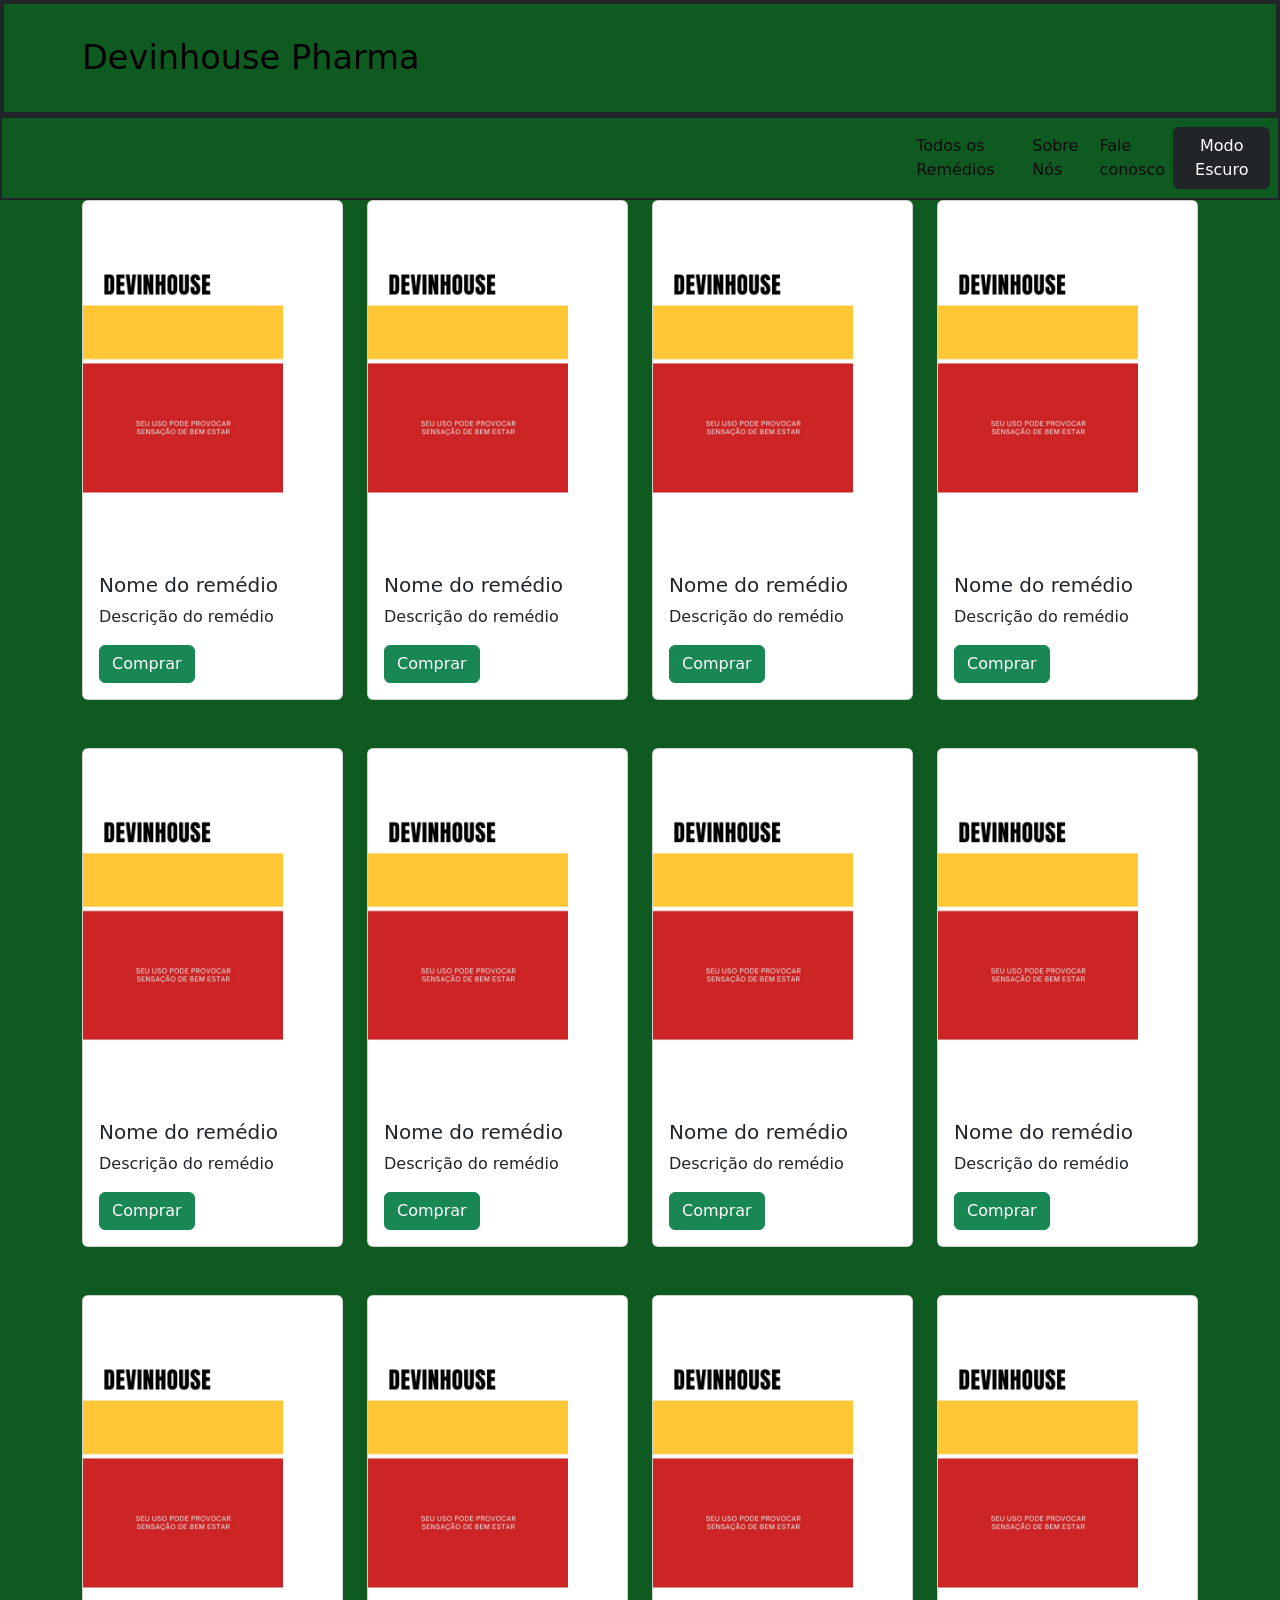
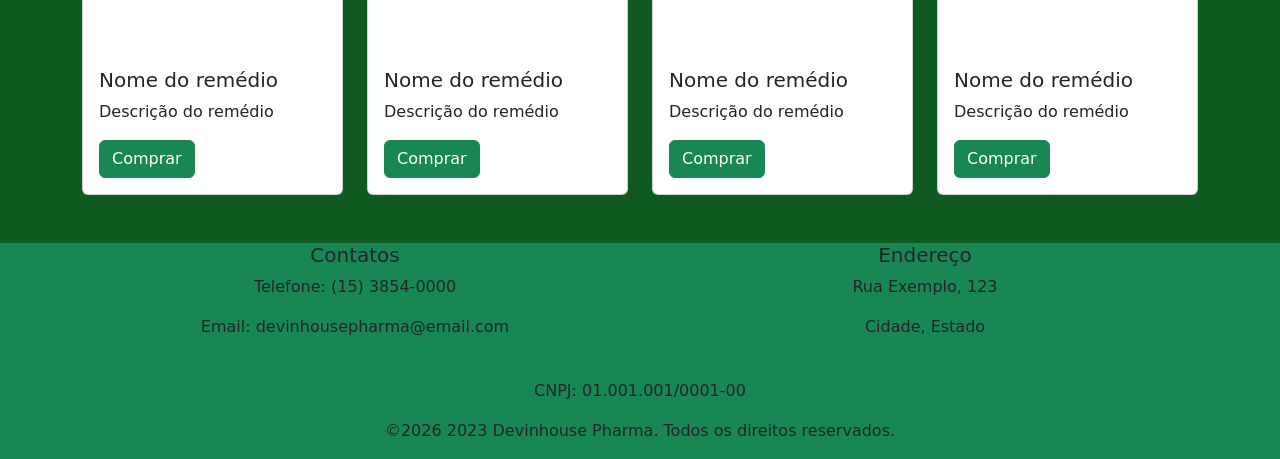
==== index.html @ 071013e0 "first commit" ====
<!DOCTYPE html>
<html lang="pt-br">

<head>
    <meta charset="UTF-8">
    <meta http-equiv="X-UA-Compatible" content="IE=edge">
    <meta name="viewport" content="width=device-width, initial-scale=1.0">
    <title>Devinhouse Pharma</title>
    
    <!-- Fav icon -->
    <link rel="shortcut icon" href="img/icone-pharma.jpeg" type="image/x-icon">
    <!-- CSS Devinhouse Pharma -->
    <link rel="stylesheet" href="css/style.css">
    <!-- Google fontes-->
    <link rel="preconnect" href="https://fonts.googleapis.com">
    <link rel="preconnect" href="https://fonts.gstatic.com" crossorigin>
    <link 
        href="https://fonts.googleapis.com/css2?family=Montserrat:ital,wght@0,100;0,200;0,300;0,400;0,500;0,600;0,700;0,800;0,900;1,100;1,200;1,300;1,400;1,500;1,600;1,700;1,800;1,900&display=swap" rel="stylesheet">
    
    <!--Bootstrap-->
    <link href="https://cdn.jsdelivr.net/npm/bootstrap@5.3.0/dist/css/bootstrap.min.css" rel="stylesheet" integrity="sha384-9ndCyUaIbzAi2FUVXJi0CjmCapSmO7SnpJef0486qhLnuZ2cdeRhO02iuK6FUUVM" crossorigin="anonymous">
    <script src="https://cdn.jsdelivr.net/npm/bootstrap@5.3.0/dist/js/bootstrap.bundle.min.js" integrity="sha384-geWF76RCwLtnZ8qwWowPQNguL3RmwHVBC9FhGdlKrxdiJJigb/j/68SIy3Te4Bkz" crossorigin="anonymous">   
    </script>
    <!--Bootstrap Icons-->
    <link rel="stylesheet" href="https://cdn.jsdelivr.net/npm/bootstrap-icons@1.10.5/font/bootstrap-icons.css">

</head>

<body>
    <header>
        <!-- NAVBAR-->
        <nav class="navbar navbar-expand-lg primary-bg-color py-4 px-2 border border-dark border-4" id="navbar">
            <div class="container">
                <a href="index.html" class="navbar-brand">Devinhouse Pharma</a>
            </div>
        </nav>
        <nav class="navbar navbar-expand-lg secondary-bg-color p-2 border border-dark border-2" id="bottom-navbar-container">
            <!-- BOTAO PARA O MOBILE -->
            <div class="container">
                <button class="navbar-toggler" 
                type="button" 
                data-bs-toggle="collapse" 
                data-bs-target="#bottom-navbar" 
                aria-controls="bottom-navbar" 
                aria-expanded="false"
                aria-label="Toggle navigation">
                    <i class="bi bi-list"></i>
                </button>
            </div>
            <div class="collapse navbar-collapse" id="bottom-navbar">
                <ul class="navbar-nav mb-2 mb-lg-0">
                    <li class="nav-item">
                        <a href="index.html" class="nav-link">Todos os Remédios</a>
                    </li>
                    <li class="nav-item">
                        <a href="#" class="nav-link">Sobre Nós</a>
                    </li>
                    <li class="nav-item">
                        <a href="contato.html" class="nav-link">Fale conosco</a>
                    </li>
                </ul>
                <button id="modoEscuro" class="btn btn-dark" type="button" aria-label="Toggle Dark Mode">
                    Modo Escuro
                  </button>                  
            </div>
        </nav>
        </header>
    <main>
        <!--Grid-->
        <div class="container mb-4">
            <div class="row">
                <div class="col">
                    <div class="card mb-4">
                        <img src="img/imagem-de-remedio.jpeg" alt="Remédio em caixa com título Devinhouse e a descrição seu uso pode provocar bem estar." class="card-img">
                        <div class="card-body">
                            <h5 class="card-title">Nome do remédio</h5>
                            <p class="card-text">Descrição do remédio</p>
                            <a href="#" class="btn btn-primary btn-success">Comprar</a>
                        </div>
                    </div> 
                </div>
                <div class="col">
                    <div class="card mb-4">
                        <img src="img/imagem-de-remedio.jpeg" alt="Remédio em caixa com título Devinhouse e a descrição seu uso pode provocar bem estar." class="card-img">
                        <div class="card-body">
                            <h5 class="card-title">Nome do remédio</h5>
                            <p class="card-text">Descrição do remédio</p>
                            <a href="#" class="btn btn-primary btn-success">Comprar</a>
                        </div>
                    </div> 
                </div>
                <div class="col">
                    <div class="card mb-4">
                        <img src="img/imagem-de-remedio.jpeg" alt="Remédio em caixa com título Devinhouse e a descrição seu uso pode provocar bem estar." class="card-img">
                        <div class="card-body">
                            <h5 class="card-title">Nome do remédio</h5>
                            <p class="card-text">Descrição do remédio</p>
                            <a href="#" class="btn btn-primary btn-success">Comprar</a>
                        </div>
                    </div> 
                </div>
                <div class="col">
                    <div class="card mb-4">
                        <img src="img/imagem-de-remedio.jpeg" alt="Remédio em caixa com título Devinhouse e a descrição seu uso pode provocar bem estar." class="card-img">
                        <div class="card-body">
                            <h5 class="card-title">Nome do remédio</h5>
                            <p class="card-text">Descrição do remédio</p>
                            <a href="#" class="btn btn-primary btn-success">Comprar</a>
                        </div>
                    </div> 
                </div>                
            </div>          
        </div>
        <div class="container mb-4">
            <div class="row">
                <div class="col">
                    <div class="card mb-4">
                        <img src="img/imagem-de-remedio.jpeg" alt="Remédio em caixa com título Devinhouse e a descrição seu uso pode provocar bem estar." class="card-img">
                        <div class="card-body">
                            <h5 class="card-title">Nome do remédio</h5>
                            <p class="card-text">Descrição do remédio</p>
                            <a href="#" class="btn btn-primary btn-success">Comprar</a>
                        </div>
                    </div> 
                </div>
                <div class="col">
                    <div class="card mb-4">
                        <img src="img/imagem-de-remedio.jpeg" alt="Remédio em caixa com título Devinhouse e a descrição seu uso pode provocar bem estar." class="card-img">
                        <div class="card-body">
                            <h5 class="card-title">Nome do remédio</h5>
                            <p class="card-text">Descrição do remédio</p>
                            <a href="#" class="btn btn-primary btn-success">Comprar</a>
                        </div>
                    </div> 
                </div>
                <div class="col">
                    <div class="card mb-4">
                        <img src="img/imagem-de-remedio.jpeg" alt="Remédio em caixa com título Devinhouse e a descrição seu uso pode provocar bem estar." class="card-img">
                        <div class="card-body">
                            <h5 class="card-title">Nome do remédio</h5>
                            <p class="card-text">Descrição do remédio</p>
                            <a href="#" class="btn btn-primary btn-success">Comprar</a>
                        </div>
                    </div> 
                </div>
                <div class="col">
                    <div class="card mb-4">
                        <img src="img/imagem-de-remedio.jpeg" alt="Remédio em caixa com título Devinhouse e a descrição seu uso pode provocar bem estar." class="card-img">
                        <div class="card-body">
                            <h5 class="card-title">Nome do remédio</h5>
                            <p class="card-text">Descrição do remédio</p>
                            <a href="#" class="btn btn-primary btn-success">Comprar</a>
                        </div>
                    </div> 
                </div>                
            </div>          
        </div>
        <div class="container mb-4">
            <div class="row">
                <div class="col">
                    <div class="card mb-4">
                        <img src="img/imagem-de-remedio.jpeg" alt="Remédio em caixa com título Devinhouse e a descrição seu uso pode provocar bem estar." class="card-img">
                        <div class="card-body">
                            <h5 class="card-title">Nome do remédio</h5>
                            <p class="card-text">Descrição do remédio</p>
                            <a href="#" class="btn btn-primary btn-success">Comprar</a>
                        </div>
                    </div> 
                </div>
                <div class="col">
                    <div class="card mb-4">
                        <img src="img/imagem-de-remedio.jpeg" alt="Remédio em caixa com título Devinhouse e a descrição seu uso pode provocar bem estar." class="card-img">
                        <div class="card-body">
                            <h5 class="card-title">Nome do remédio</h5>
                            <p class="card-text">Descrição do remédio</p>
                            <a href="#" class="btn btn-primary btn-success">Comprar</a>
                        </div>
                    </div> 
                </div>
                <div class="col">
                    <div class="card mb-4">
                        <img src="img/imagem-de-remedio.jpeg" alt="Remédio em caixa com título Devinhouse e a descrição seu uso pode provocar bem estar." class="card-img">
                        <div class="card-body">
                            <h5 class="card-title">Nome do remédio</h5>
                            <p class="card-text">Descrição do remédio</p>
                            <a href="#" class="btn btn-primary btn-success">Comprar</a>
                        </div>
                    </div> 
                </div>
                <div class="col">
                    <div class="card mb-4">
                        <img src="img/imagem-de-remedio.jpeg" alt="Remédio em caixa com título Devinhouse e a descrição seu uso pode provocar bem estar." class="card-img">
                        <div class="card-body">
                            <h5 class="card-title">Nome do remédio</h5>
                            <p class="card-text">Descrição do remédio</p>
                            <a href="#" class="btn btn-primary btn-success">Comprar</a>
                        </div>
                    </div> 
                </div>                
            </div>          
        </div>
    </main>
    <footer>
        <footer class="footer bg-success text-center">
            <div class="container">
                <div class="row">
                    <div class="col-md-6">
                        <h5>Contatos</h5>
                        <p>Telefone: (15) 3854-0000</p>
                        <p>Email: devinhousepharma@email.com</p>
                    </div>
                    <div class="col-md-6">
                        <h5>Endereço</h5>
                        <p>Rua Exemplo, 123</p>
                        <p>Cidade, Estado</p>
                    </div>
                </div>
                <div class="row mt-4">
                    <div class="col">
                        <p>CNPJ: 01.001.001/0001-00</p>
                        <p>&copy;<span id="currentYear"></span> 2023 Devinhouse Pharma. Todos os direitos reservados.</p>
                    </div>
                </div>
            </div>       
    </footer>
    <script>
        const currentYear = new Date().getFullYear();
        document.getElementById('currentYear').textContent = currentYear;
    </script>
</body>

</html>
---- css/style.css ----
html .card-img{
width: 200px;
}
html .navbar {
    background-color: #0e5a21;
}

html .nav-link{
    color: #0e0d0d;
}
html .navbar-brand{
    text-size-adjust:80%;
    font-size: 2.1rem;
}
html body{
    background-color: #0e5a21;
}
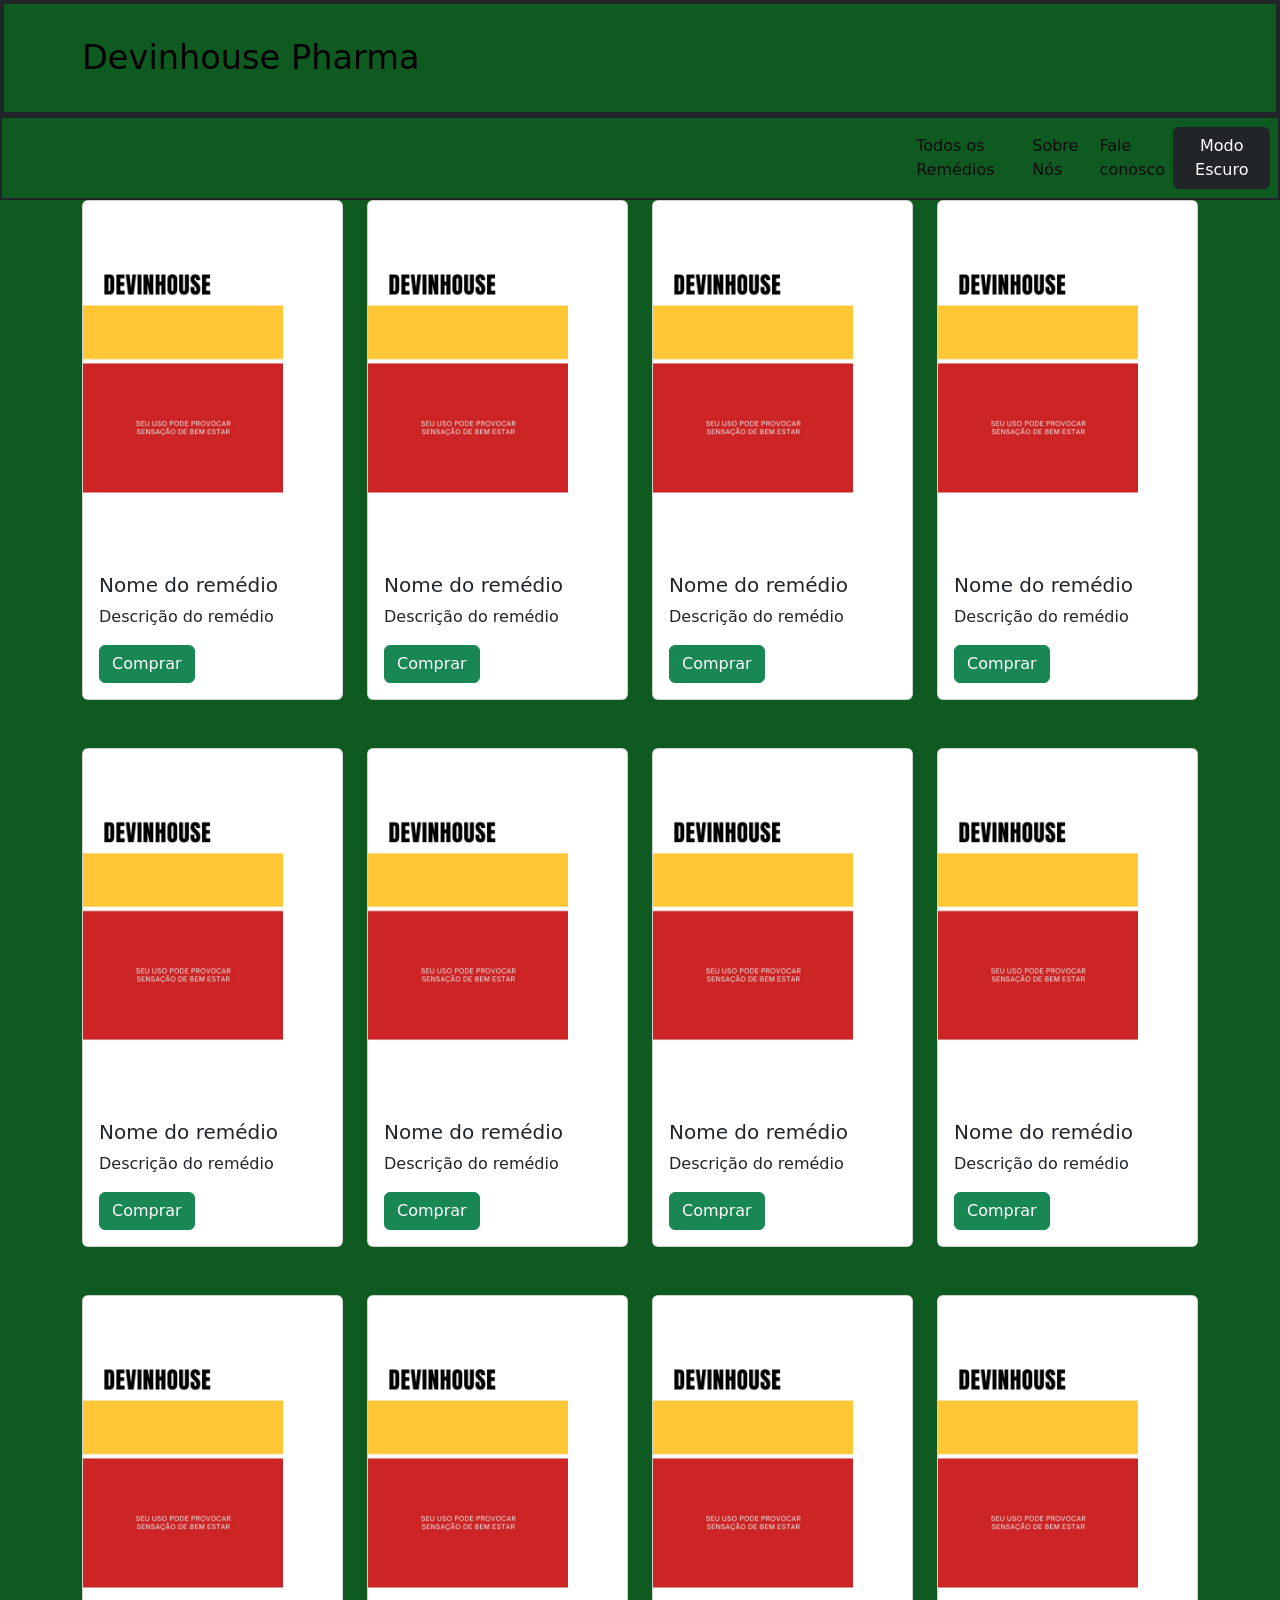
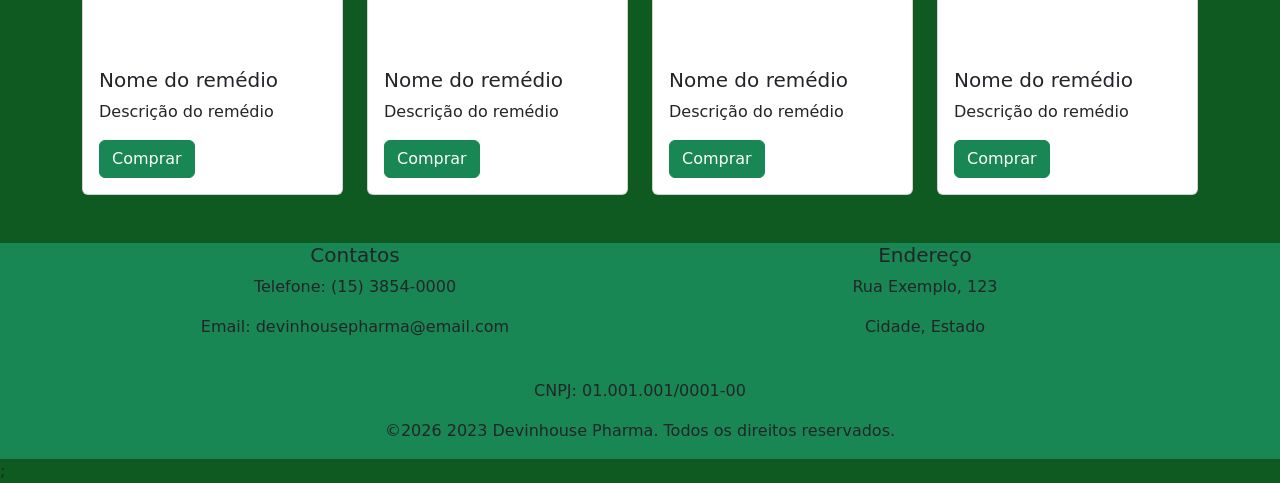
==== commit dfe291ab: "ideiasIniciais" ====
--- a/index.html
+++ b/index.html
@@ -27,7 +27,7 @@
 </head>
 
 <body>
-    <header>
+    <header id="elementoHeader">
         <!-- NAVBAR-->
         <nav class="navbar navbar-expand-lg primary-bg-color py-4 px-2 border border-dark border-4" id="navbar">
             <div class="container">
@@ -223,6 +223,7 @@
                 </div>
             </div>       
     </footer>
+    <script src="js/script.js"></script>;
     <script>
         const currentYear = new Date().getFullYear();
         document.getElementById('currentYear').textContent = currentYear;
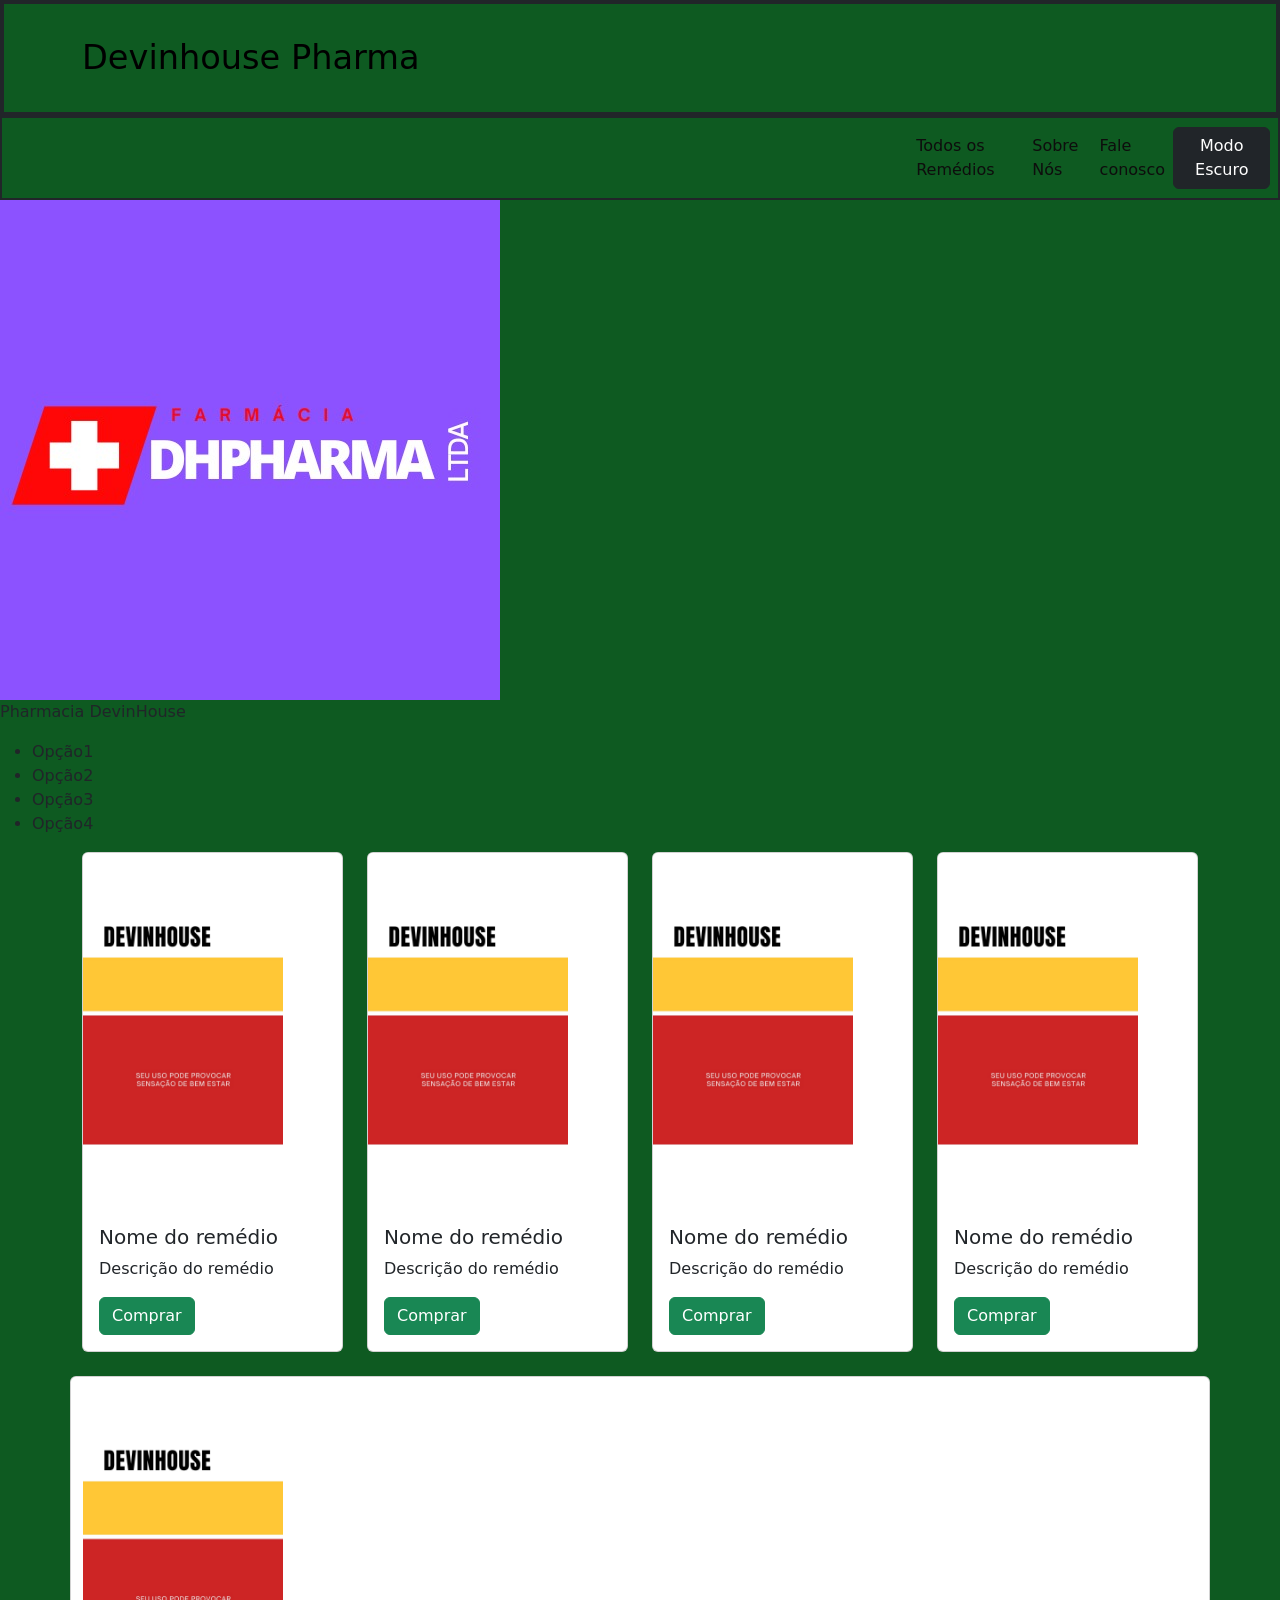
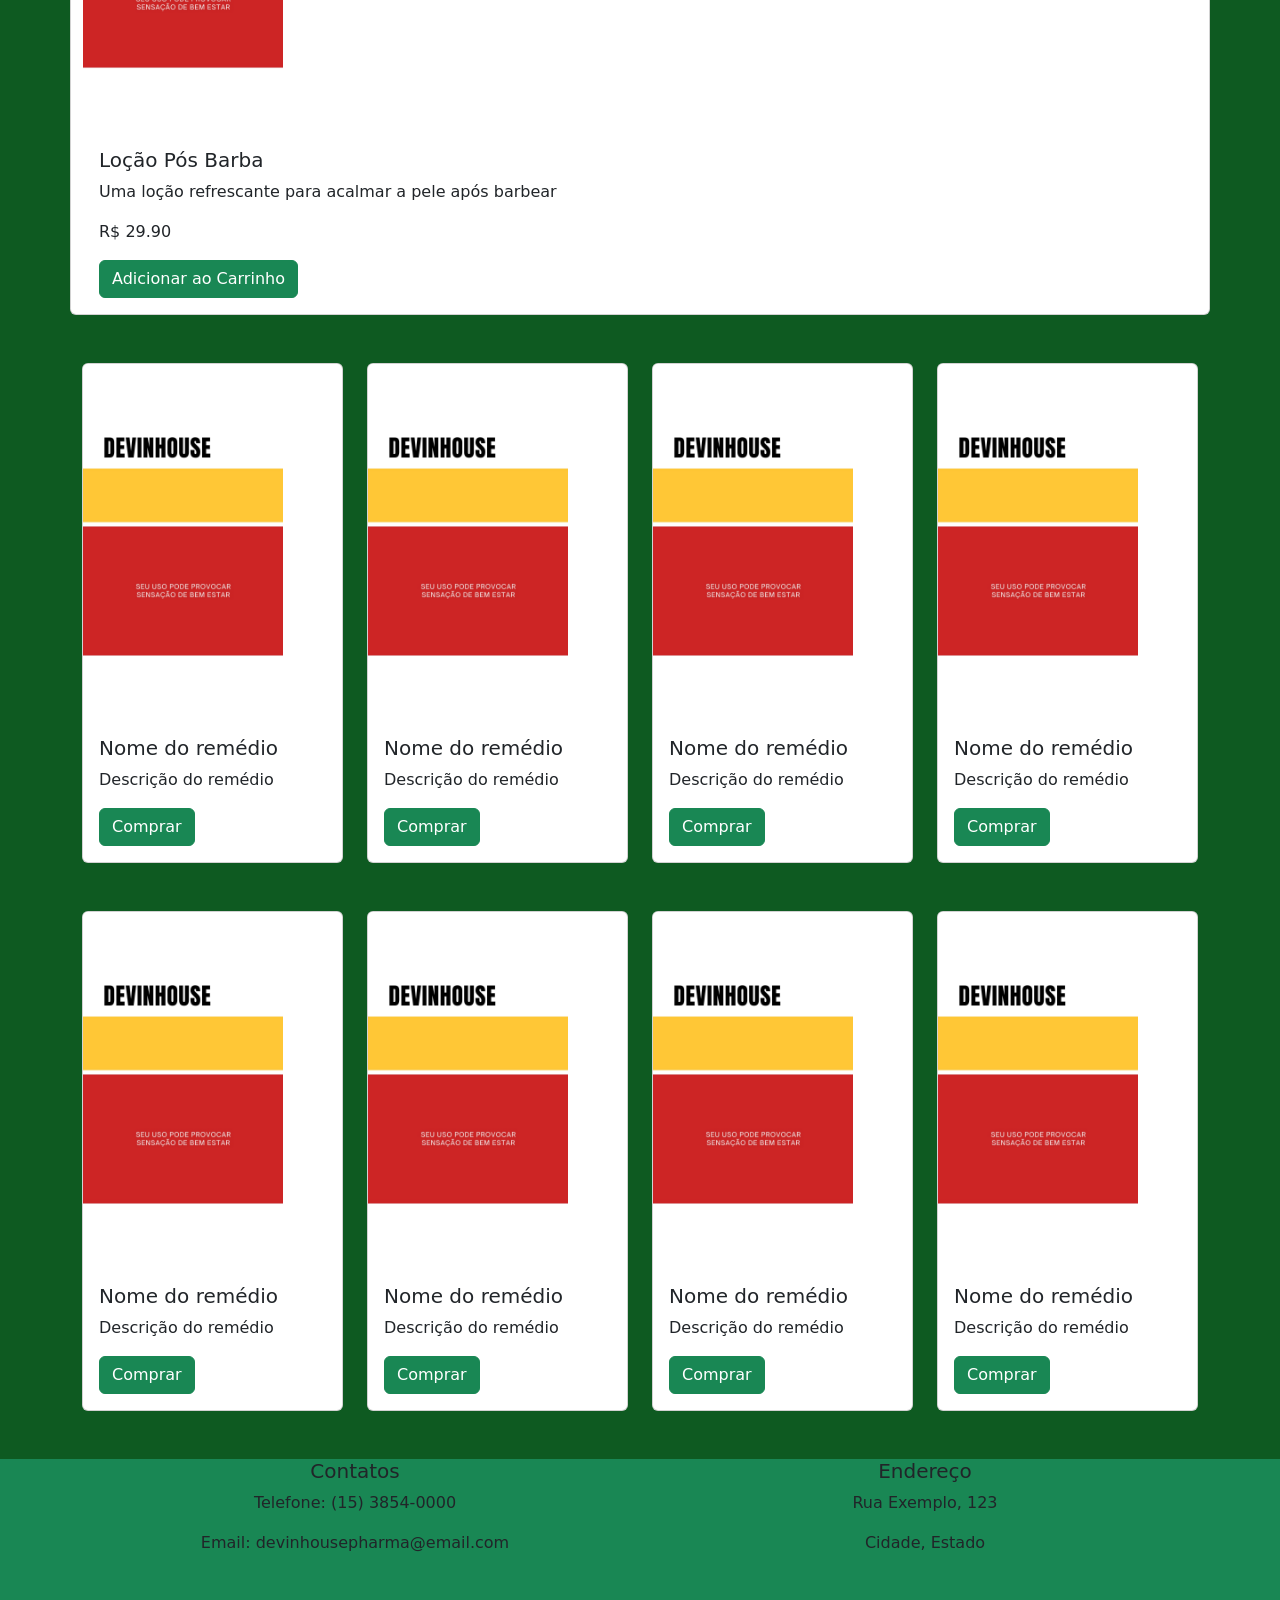
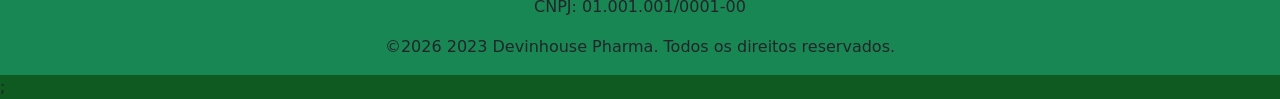
==== commit 41dc4007: "M1S07Ex3" ====
--- a/index.html
+++ b/index.html
@@ -223,6 +223,7 @@
                 </div>
             </div>       
     </footer>
+    <script src="js/criarMedicamento.js"></script>
     <script src="js/script.js"></script>;
     <script>
         const currentYear = new Date().getFullYear();
